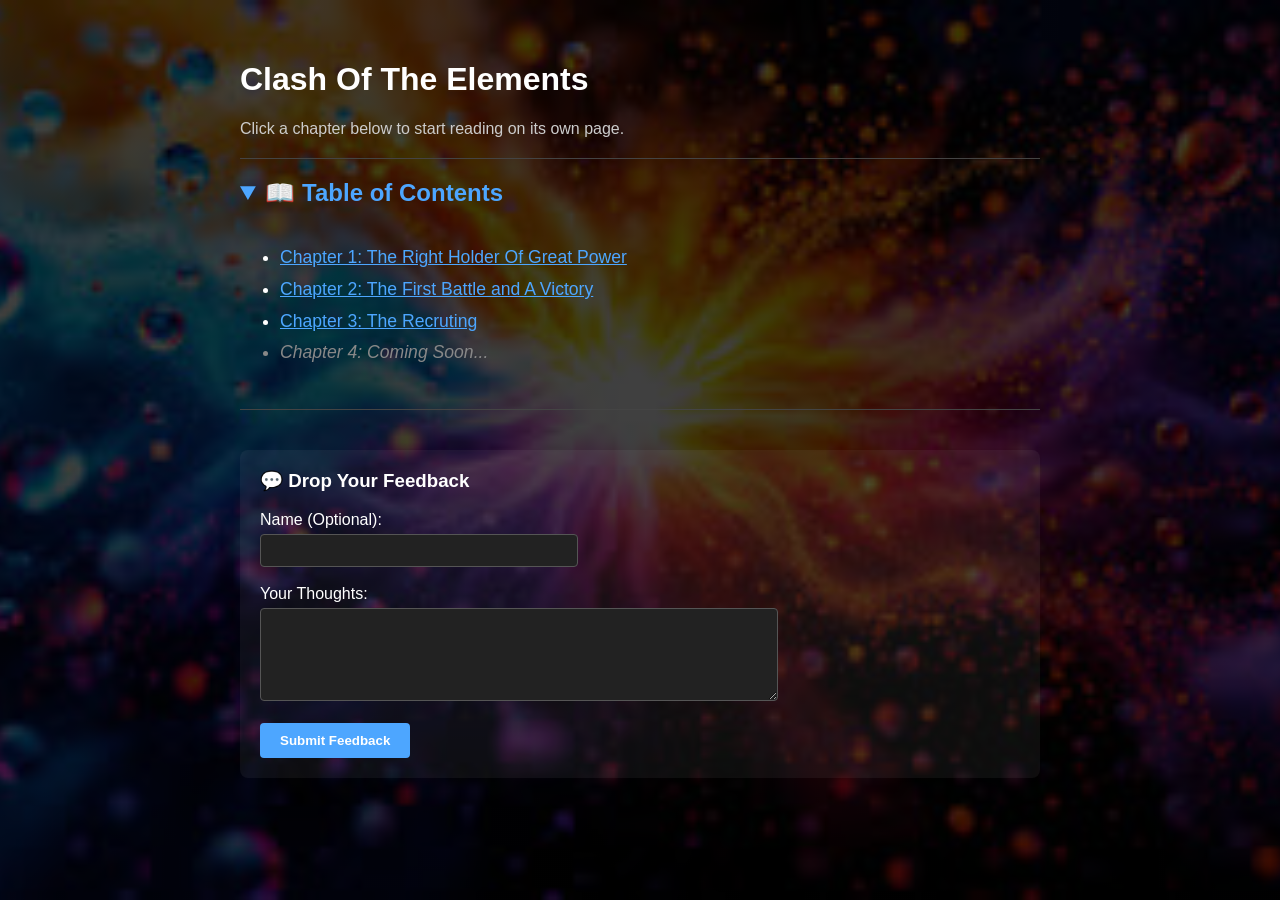
==== index.html @ 00f70141 "Initial upload of chapters 1-3" ====
<!DOCTYPE html>
<html lang="en">
<head>
    <meta charset="UTF-8">
    <title>My Story Homepage</title>
</head>
<!-- THE BACKGROUND CODE IS RIGHT HERE IN THE BODY TAG -->
<body style="
    background-image: linear-gradient(rgba(0, 0, 0, 0.75), rgba(0, 0, 0, 0.75)), url('background.jpg'); 
    background-size: cover; 
    background-position: center; 
    background-attachment: fixed; 
    color: #ffffff; 
    font-family: 'Segoe UI', Tahoma, Geneva, Verdana, sans-serif; 
    padding: 40px; 
    max-width: 800px; 
    margin: 0 auto;
">

    <h1>Clash Of The Elements</h1>
    <p style="color: #cccccc;">Click a chapter below to start reading on its own page.</p>
    <hr style="border: 0; border-top: 1px solid #444; margin: 20px 0;">

    <!-- DROPDOWN MENU -->
    <details open>
        <summary style="font-size: 1.5em; font-weight: bold; cursor: pointer; color: #4da6ff;">
            📖 Table of Contents
        </summary>
        <br>
        <nav>
            <ul style="line-height: 1.8; font-size: 1.1em;">
                <!-- Classic Blue Underlined Hyperlinks -->
                <li><a href="chapter1.html" style="color: #4da6ff;">Chapter 1: The Right Holder Of Great Power</a></li>
                <li><a href="chapter2.html" style="color: #4da6ff;">Chapter 2: The First Battle and A Victory</a></li>
                <li><a href="chapter3.html" style="color: #4da6ff;">Chapter 3: The Recruting</a></li>
                <li style="color: #888888;"><em>Chapter 4: Coming Soon...</em></li>
            </ul>
        </nav>
    </details>

    <hr style="border: 0; border-top: 1px solid #444; margin: 40px 0;">

    <!-- FEEDBACK FORM -->
    <section style="background: rgba(255, 255, 255, 0.05); padding: 20px; border-radius: 8px;">
        <h3 style="margin-top: 0;">💬 Drop Your Feedback</h3>
        <form>
            <label for="reader-name">Name (Optional):</label><br>
            <input type="text" id="reader-name" name="name" style="width: 100%; max-width: 300px; padding: 8px; margin-top: 5px; border-radius: 4px; border: 1px solid #555; background: #222; color: #fff;"><br><br>
            
            <label for="feedback-text">Your Thoughts:</label><br>
            <textarea id="feedback-text" name="feedback" rows="5" style="width: 100%; max-width: 500px; padding: 8px; margin-top: 5px; border-radius: 4px; border: 1px solid #555; background: #222; color: #fff;"></textarea><br><br>
            
            <input type="submit" value="Submit Feedback" style="background: #4da6ff; color: #fff; border: none; padding: 10px 20px; border-radius: 4px; cursor: pointer; font-weight: bold;">
        </form>
    </section>

</body>
</html>
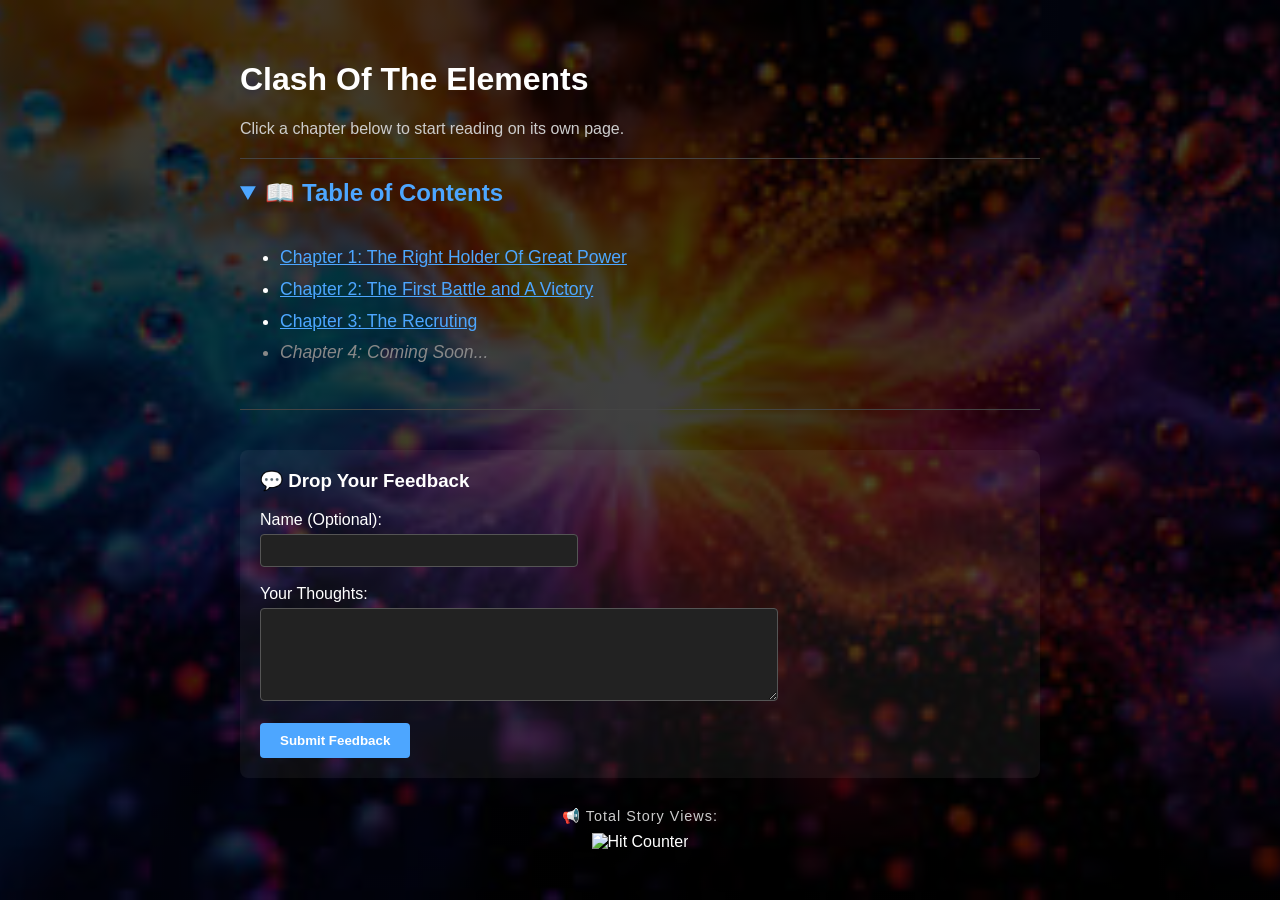
==== commit 9d7271e8: "Update index.html" ====
--- a/index.html
+++ b/index.html
@@ -53,6 +53,15 @@
             <input type="submit" value="Submit Feedback" style="background: #4da6ff; color: #fff; border: none; padding: 10px 20px; border-radius: 4px; cursor: pointer; font-weight: bold;">
         </form>
     </section>
+    <!-- LIVE VISITOR HIT COUNTER -->
+<div style="text-align: center; margin-top: 30px; margin-bottom: -35px;">
+    <p style="font-size: 0.9em; color: #cccccc; margin-bottom: 8px; font-family: sans-serif; letter-spacing: 1px;">
+        📢 Total Story Views:
+    </p>
+    <!-- Live SVG Badge Generator -->
+    <img src="https://seeyoufarm.com" alt="Hit Counter">
+</div>
+
 
 </body>
 </html>
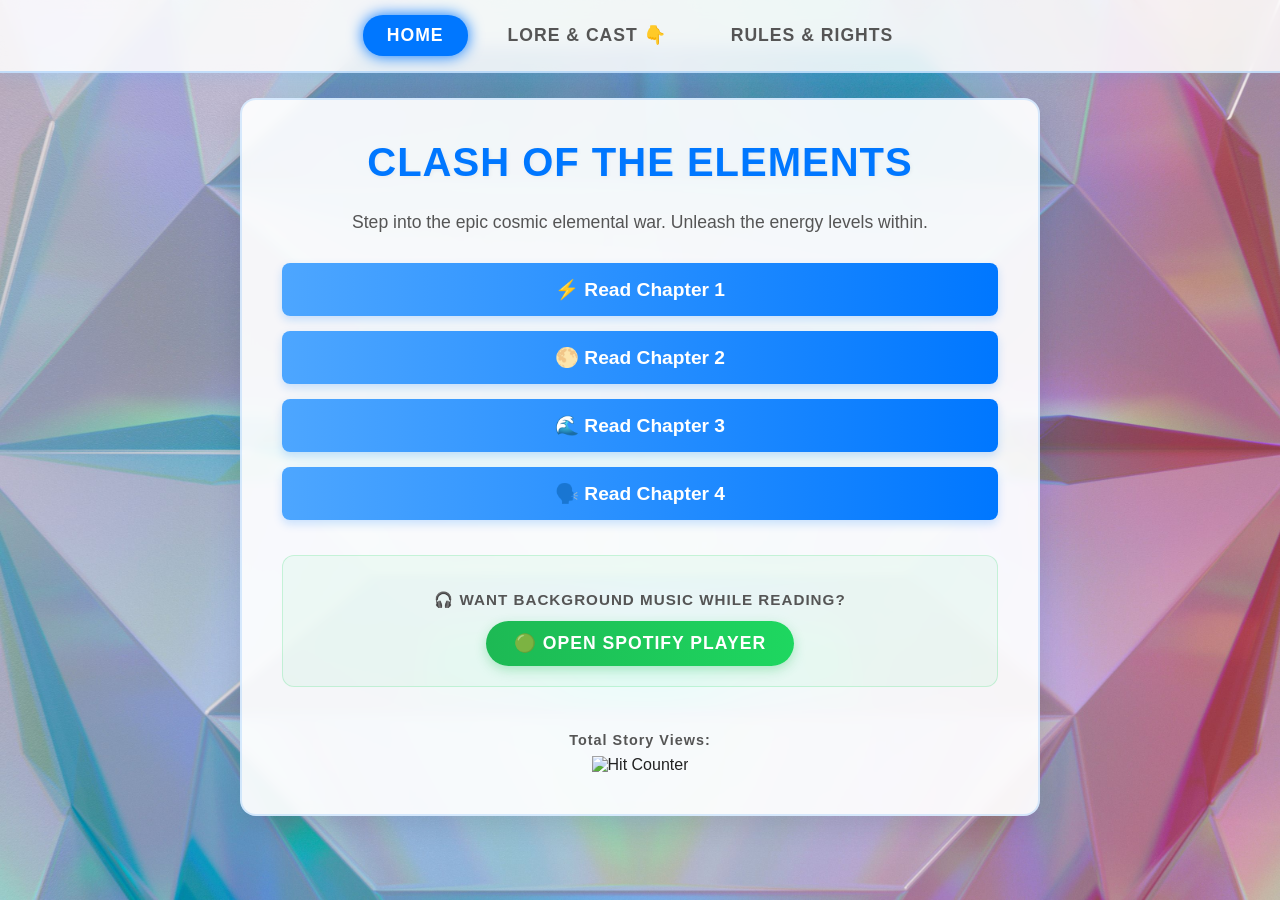
==== commit 6bf7df09: "Add files via upload" ====
--- a/index.html
+++ b/index.html
@@ -2,66 +2,214 @@
 <html lang="en">
 <head>
     <meta charset="UTF-8">
-    <title>My Story Homepage</title>
+    <meta name="viewport" content="width=device-width, initial-scale=1.0">
+    <title>Clash Of The Elements - Official Hub</title>
+    
+    <!-- 🎨 LINK TO EXTERNAL NEON CSS STYLESHEET -->
+    <link rel="stylesheet" href="style.css">
 </head>
-<!-- THE BACKGROUND CODE IS RIGHT HERE IN THE BODY TAG -->
-<body style="
-    background-image: linear-gradient(rgba(0, 0, 0, 0.75), rgba(0, 0, 0, 0.75)), url('background.jpg'); 
-    background-size: cover; 
-    background-position: center; 
-    background-attachment: fixed; 
-    color: #ffffff; 
-    font-family: 'Segoe UI', Tahoma, Geneva, Verdana, sans-serif; 
-    padding: 40px; 
-    max-width: 800px; 
-    margin: 0 auto;
-">
-
-    <h1>Clash Of The Elements</h1>
-    <p style="color: #cccccc;">Click a chapter below to start reading on its own page.</p>
-    <hr style="border: 0; border-top: 1px solid #444; margin: 20px 0;">
-
-    <!-- DROPDOWN MENU -->
-    <details open>
-        <summary style="font-size: 1.5em; font-weight: bold; cursor: pointer; color: #4da6ff;">
-            📖 Table of Contents
-        </summary>
-        <br>
-        <nav>
-            <ul style="line-height: 1.8; font-size: 1.1em;">
-                <!-- Classic Blue Underlined Hyperlinks -->
-                <li><a href="chapter1.html" style="color: #4da6ff;">Chapter 1: The Right Holder Of Great Power</a></li>
-                <li><a href="chapter2.html" style="color: #4da6ff;">Chapter 2: The First Battle and A Victory</a></li>
-                <li><a href="chapter3.html" style="color: #4da6ff;">Chapter 3: The Recruting</a></li>
-                <li style="color: #888888;"><em>Chapter 4: Coming Soon...</em></li>
-            </ul>
-        </nav>
-    </details>
-
-    <hr style="border: 0; border-top: 1px solid #444; margin: 40px 0;">
-
-    <!-- FEEDBACK FORM -->
-    <section style="background: rgba(255, 255, 255, 0.05); padding: 20px; border-radius: 8px;">
-        <h3 style="margin-top: 0;">💬 Drop Your Feedback</h3>
-        <form>
-            <label for="reader-name">Name (Optional):</label><br>
-            <input type="text" id="reader-name" name="name" style="width: 100%; max-width: 300px; padding: 8px; margin-top: 5px; border-radius: 4px; border: 1px solid #555; background: #222; color: #fff;"><br><br>
-            
-            <label for="feedback-text">Your Thoughts:</label><br>
-            <textarea id="feedback-text" name="feedback" rows="5" style="width: 100%; max-width: 500px; padding: 8px; margin-top: 5px; border-radius: 4px; border: 1px solid #555; background: #222; color: #fff;"></textarea><br><br>
-            
-            <input type="submit" value="Submit Feedback" style="background: #4da6ff; color: #fff; border: none; padding: 10px 20px; border-radius: 4px; cursor: pointer; font-weight: bold;">
-        </form>
-    </section>
-    <!-- LIVE VISITOR HIT COUNTER -->
-<div style="text-align: center; margin-top: 30px; margin-bottom: -35px;">
-    <p style="font-size: 0.9em; color: #cccccc; margin-bottom: 8px; font-family: sans-serif; letter-spacing: 1px;">
-        📢 Total Story Views:
-    </p>
-    <!-- Live SVG Badge Generator -->
-    <img src="https://seeyoufarm.com" alt="Hit Counter">
-</div>
-
+<body>
+
+    <!-- 🗺️ NAVIGATION ELEMENT TABS -->
+    <div class="nav-container">
+        <button class="tab-btn active" id="btn-home" onclick="switchTab('home')">Home</button>
+        
+        <!-- GLIDING HUB COMPONENT -->
+        <div class="dropdown">
+            <button class="tab-btn" id="btn-lore">Lore & Cast 👇</button>
+            <div class="dropdown-content">
+                <a href="#" onclick="switchTab('about-story')">About the Story</a>
+                <a href="#" onclick="switchTab('about-characters')">About the Characters</a>
+                <a href="#" onclick="switchTab('about-author')">About the Author</a>
+            </div>
+        </div>
+
+        <button class="tab-btn" id="btn-policy" onclick="switchTab('policy')">Rules & Rights</button>
+    </div>
+
+    <!-- 💎 CORE MULTI-PAGE HUB CONTENT INTERFACE -->
+    <div class="main-container">
+
+        <!-- 🏠 TAB 1: HOME PLATFORM -->
+        <div id="home" class="content-section active">
+            <h1>CLASH OF THE ELEMENTS</h1>
+            <p style="text-align: center; font-size: 1.1em; color: #555;">Step into the epic cosmic elemental war. Unleash the energy levels within.</p>
+            
+            <div class="chapter-list">
+                <a href="chapter1.html" class="chapter-link">⚡ Read Chapter 1</a>
+                <a href="chapter2.html" class="chapter-link">🌕 Read Chapter 2</a>
+                <a href="chapter3.html" class="chapter-link">🌊 Read Chapter 3</a>
+		<a href="chapter4.html" class="chapter-link">🗣️ Read Chapter 4</a>
+                
+            </div>
+                        <!-- 🟢 SPOTIFY READING MUSIC COMPONENT -->
+            <div style="text-align: center; margin-top: 35px; padding: 20px; background: rgba(30, 215, 96, 0.05); border-radius: 12px; border: 1px solid rgba(30, 215, 96, 0.2);">
+                <p style="font-size: 0.95em; color: #555555; margin-bottom: 12px; font-family: sans-serif; letter-spacing: 1px; font-weight: bold; text-transform: uppercase;">
+                    🎧 Want background music while reading?
+                </p>
+                <a href="https://spotify.com" target="_blank" style="display: inline-block; background: linear-gradient(90deg, #1db954, #1ed760); color: white; text-decoration: none; padding: 12px 28px; font-size: 1.1em; font-weight: bold; border-radius: 25px; box-shadow: 0 4px 12px rgba(29, 185, 84, 0.3); text-transform: uppercase; letter-spacing: 1px; font-family: sans-serif;">
+                    🟢 Open Spotify Player
+                </a>
+            </div>
+
+            <!-- 📢 LIVE INTEGRATED VISITOR COUNT DISPLAY -->
+            <div style="text-align: center; margin-top: 45px;">
+                <p style="font-size: 0.9em; color: #555555; margin-bottom: 8px; font-family: sans-serif; letter-spacing: 1px; font-weight: bold;">
+                    Total Story Views:
+                </p>
+                <!-- CORRECTED TRACKING VISITOR BADGE LINK -->
+                <img src="https://seeyoufarm.com" alt="Hit Counter">
+            </div>
+        </div>
+
+        <!-- 📖 TAB 2A: ABOUT THE STORY -->
+        <div id="about-story" class="content-section">
+            <h2>About the Story</h2>
+            <p><strong>The Universe is Fractured. The Gods are Awakening.</strong></p>
+            <p>For centuries, humanity lived under the illusion of peace, completely blind to the primordial currents of cosmic energy flowing right beneath their feet. That illusion shattered the moment <strong>Nathan</strong> unlocked his dormant super elemental energy. Fusing the unstable, crackling electric currents of <em>Crimson-Shock</em> with the devastating, raw volcanic heat of <em>Blaze</em>, Nathan commands a power capable of altering the fabric of reality itself. Yet, he has barely scratched the surface. Hidden deep within his bloodline lies a terrifying true potential—a Stage Two energy multiplication that remains locked, waiting for the ultimate catalyst to tear it open.</p>
+
+            <p style="color: #0077ff; font-weight: bold; margin-top: 25px;">🌌 THE COSMIC LEGEND OF PEAFURES</p>
+            <p>This is not a simple war for survival—it is an ancient puzzle set by the gods. Before time had a name, <strong>Peafures</strong>, the supreme mother deity of all creation, gave birth to two opposing forces: Aurelius, the god of absolute light, and Acheron, the god of eternal darkness. Recognizing that their clashing powers would tear the stars apart, Peafures forged a massive cosmic artifact of unimaginable authority, split it into two legendary pieces, and scattered them across the darkest coordinates of the universe. To ensure these fragments never fell into the wrong hands, she deployed <strong>Ten Alien Guardians</strong>. Identical, silent, and ancient, these cosmic sentinels stand as unmoving statues across alien worlds—perfectly peaceful to travelers, but ruthlessly lethal to anyone foolish enough to reach for the artifact.</p>
+
+            <p style="color: #0077ff; font-weight: bold; margin-top: 25px;">🕸️ THE SHADOW OF THE MASTERMIND</p>
+            <p>But the darkness has found a loophole. A mysterious, faceless Mastermind is pulling the strings from the deep void. Operating through a network of terrifying rogue elementals known as the Achelments, this mastermind seeks to hunt down the artifact pieces and rewrite reality. From the regenerating stone armor of Terra-Voss (who possesses three distinct lives granted by the dark gods) to the decaying root structures of Death-Vine, the vanguard is moving. Even now, the low-energy stealth spy known as the Gloom Spawner blends into the background of high school life completely undetected, pulling down the barrier to summon armies of thousands of Medium-class Gloomers straight into the human realm.</p>
+            
+            <p style="color: #0077ff; font-weight: bold; margin-top: 25px;">🚀 CHOOSE YOUR PATH</p>
+            <p>The countdown to a full-scale cosmic war has officially begun. Will Nathan master his volatile energies before the Achelments execute their ultimate kidnapping plot against Lyra? Can the Aurements stand united when the ultimate betrayal strikes their inner circle from within? The answers lie ahead. Navigate over to the Home Tab right now to discover the files of his elemental allies, unmask the threat profiles of his villains, and explore the sprawling cosmic adventures waiting for you in Clash Of The Elements!</p>
+        </div> <!-- CLOSES THE STORY TAB CLEANLY -->
+
+        <!-- 👥 TAB 2B: ABOUT THE CHARACTERS -->
+        <div id="about-characters" class="content-section">
+            <h2>About the Characters</h2>
+            
+            <!-- ⚡ NATHAN BLOCK -->
+            <div style="background: rgba(77, 166, 255, 0.05); padding: 25px; border-radius: 12px; border: 1px solid rgba(77,166,255,0.2); margin-bottom: 30px;">
+                <h3 style="color: #0077ff; margin-top: 0; font-size: 1.8em; letter-spacing: 1px;">⚡ NATHAN</h3>
+                <p><strong>Character Profile:</strong> A quiet 7th grader until unlocking supernatural powers, saving the world is in his hands.</p>
+                
+                <p style="font-weight: bold; color: #4da6ff; text-transform: uppercase; margin-top: 20px;">⚡ CRIMSON-SHOCK (Thunder Powers - Unlocked)</p>
+                <ul style="list-style: none; padding-left: 0; line-height: 1.8;">
+                    <li>🔴 Thunderbolt</li>
+                    <li>🔴 Thunder Rain</li>
+                    <li>🔴 Thunder Devourer (Lightning Ball)</li>
+                    <li>🔴 Thunder Shock</li>
+                    <li>🔴 Summon: Thunder Eagle</li>
+                </ul>
+
+                <p style="font-weight: bold; color: #ff5533; text-transform: uppercase; margin-top: 25px;">🔥 BLAZE (Fire Powers - Unlocked)</p>
+                <ul style="list-style: none; padding-left: 0; line-height: 1.8;">
+                    <li>🔥 Fiery Chain</li>
+                    <li>🔥 Rapid multiple fireballs</li>
+                    <li>🔥 Massive Fireball</li>
+                    <li>🔥 Lava Devourer</li>
+                    <li>🔥 Fire Dragon</li>
+                    <li>🔥 Summon: Fire Dragon</li>
+                </ul>
+            </div>
+
+                   <!-- 🌊 KIRA BLOCK -->
+        <div style="background: rgba(77, 166, 255, 0.05); padding: 25px; border-radius: 12px; border: 1px solid rgba(77,166,255,0.2); margin-bottom: 30px;">
+            <h3 style="color: #4da6ff; margin-top: 0; font-size: 1.8em; letter-spacing: 1px;">🌊 KIRA / LUMEN & RIPTIDE</h3>
+            <p><strong>Character Profile:</strong> A powerful 9th grader who stands as the absolute powerhouse and unbreakable tank of the Aurements. Kira commands massive physical endurance and heavy defensive control to shield her inner circle.</p>
+            
+            <p style="font-weight: bold; color: #ffae19; text-transform: uppercase; margin-top: 20px;">✨ FORM 1: LUMEN (Light Form)</p>
+            <ul style="list-style: none; padding-left: 0; line-height: 1.8;">
+                <li>☀️ <strong>Solar Ray Burst</strong> – Wide flash of light that instantly blinds surrounding Gloomers and disrupts their senses.</li>
+                <li>☀️ <strong>Photonic Searing Beam</strong> – Highly concentrated, continuous laser beam that burns through incoming projectiles.</li>
+                <li>☀️ <strong>Visi-Glasses Overdrive</strong> – Custom orange tactical gear used to see hidden spies and track low-energy summoners.</li>
+                <li>☀️ <strong>Light-Shot Barrage</strong> – Fires compressed bullets of solid light from her fingertips like an automatic pulse rifle.</li>
+                <li>☀️ <strong>Prism Shield Sphere</strong> – Reflective dome of hard-light photons that anchors around the team to block environmental strikes.</li>
+                <li>☀️ <strong>Solid Light Rod</strong> – Manifests a heavy staff of dense light energy used as a high-impact melee weapon to shatter shields.</li>
+            </ul>
+
+            <p style="font-weight: bold; color: #0077ff; text-transform: uppercase; margin-top: 25px;">🌊 FORM 2: RIPTIDE (Water Form)</p>
+            <ul style="list-style: none; padding-left: 0; line-height: 1.8;">
+                <li>🔵 <strong>Geyser Eruption</strong> – Erupts high-pressure water columns violently out of the ground directly beneath enemy formations.</li>
+                <li>🔵 <strong>Hydro-Bubble Containment</strong> – Traps threat targets inside spheres of pressurized water, holding them entirely immobile.</li>
+                <li>🔵 <strong>Water Tsunami</strong> – A massive, sweeping tidal wave wall that crushes obstacles and cleans out enemy sectors.</li>
+                <li>🔵 <strong>Torrential Water Beam</strong> – High-velocity stream from her palms that cuts through heavy physical structures like industrial steel.</li>
+            </ul>
+        </div>
+
+        <!-- 🌕 KAGE BLOCK -->
+        <div style="background: rgba(77, 166, 255, 0.05); padding: 25px; border-radius: 12px; border: 1px solid rgba(77,166,255,0.2); margin-bottom: 30px;">
+            <h3 style="color: #9933ff; margin-top: 0; font-size: 1.8em; letter-spacing: 1px;">🌕 KAGE / MOONDUST</h3>
+            <p><strong>Character Profile:</strong> Nathan’s absolute rival in everything from academics to combat. Kage has a cold, calculating mind and a brilliant tactical awareness, pushing his celestial powers with absolute precision.</p>
+            
+            <p style="font-weight: bold; color: #b366ff; text-transform: uppercase; margin-top: 20px;">✨ FORM 1: MOONDUST (Moon Form)</p>
+            <ul style="list-style: none; padding-left: 0; line-height: 1.8;">
+                <li>🌕 <strong>Lunar Particle Array</strong> – Sweeping wave of glittery, sharp silver dust that forms explosive fields to shred projectiles.</li>
+                <li>🌕 <strong>Eclipse Dome Containment</strong> – Solid spherical shield of moonlight that isolates targets or guards his entire squad.</li>
+                <li>🌕 <strong>Blinding Moon-Light Ray</strong> – Pierces through dark elemental walls while flash-blinding enemy eyes instantly.</li>
+                <li>🌕 <strong>Erupting Lunar Spikes</strong> – Channels power down to force sharp fragments of moon stone to erupt violently upward.</li>
+                <li>🌕 <strong>Moon Shadow Phase</strong> – Blends with the night to phase through solid walls and slide behind enemy lines.</li>
+                <li>🌕 <strong>Summon: Eternal Moon Bear</strong> – Manifests a giant, towering astral bear to tank heavy boss assaults and shatter groups.</li>
+            </ul>
+        </div>
+
+        <!-- 🐈‍⬛ TAIMEN BLOCK (RESTORED!) -->
+        <div style="background: rgba(77, 166, 255, 0.05); padding: 25px; border-radius: 12px; border: 1px solid rgba(77,166,255,0.2); margin-bottom: 30px;">
+            <h3 style="color: #333333; margin-top: 0; font-size: 1.8em; letter-spacing: 1px;">🐈‍⬛ TAIMEN</h3>
+            <p><strong>Character Profile:</strong> A lazy but highly supportive member of the team. Taimen might be a relaxed slacker in class, but he acts as an absolute backup vanguard general the second his allies are in danger.</p>
+            
+            <p style="font-weight: bold; color: #555555; text-transform: uppercase; margin-top: 20px;">🖤 SHADOW (Shadow Powers - Unlocked)</p>
+            <ul style="list-style: none; padding-left: 0; line-height: 1.8;">
+                <li>🖤 Summon: Dark Eagle</li>
+                <li>🖤 Summon: Dark Tiger</li>
+                <li>🖤 Summon: Dark Rabbits</li>
+                <li>🖤 Summon: Dark Whale</li>
+                <li>🖤 Shadow Fingers</li>
+                <li>🖤 Shadow Dome</li>
+                <li>🖤 Shadow Void</li>
+            </ul>
+        </div>
+
+        <!-- 🪐 HAZEL / NOVA-PULL BLOCK -->
+        <div style="background: rgba(77, 166, 255, 0.05); padding: 25px; border-radius: 12px; border: 1px solid rgba(77,166,255,0.2); margin-bottom: 30px;">
+            <h3 style="color: #ff66cc; margin-top: 0; font-size: 1.8em; letter-spacing: 1px;">🪐 HAZEL</h3>
+            <p><strong>Character Profile:</strong> An incredibly bubbly and playful girl whose tendency to lose focus sometimes prevents her from unlocking her true, immense potential on the battlefield.</p>
+            
+            <p style="font-weight: bold; color: #ff3399; text-transform: uppercase; margin-top: 20px;">🪐 NOVA-PULL (Gravity Manipulation - Unlocked)</p>
+            <ul style="list-style: none; padding-left: 0; line-height: 1.8;">
+                <li>💖 Gravity Punch</li>
+                <li>💖 Gravity Kick</li>
+                <li>💖 Max Gravity</li>
+                <li>💖 Min Gravity</li>
+                <li>💖 Gravity Lift</li>
+                <li>💖 Gravity Throw</li>
+            </ul>
+        </div>
+    </div> <!-- This closes the characters tab block perfectly -->
+
+    <!-- ✍️ TAB 2C: ABOUT THE AUTHOR -->
+    <div id="about-author" class="content-section">
+        <h2>About the Author</h2>
+        <p>Welcome to the official hub of the creator, writing under the legendary pen name <strong>Nizkar Storm</strong>.</p>
+        <p>I am dedicating my absolute lock-in focus to expanding this universe, upgrading its system codes, and relentlessly polishing the elemental archive details for my readers.</p>
+        <p><strong>Announcements:</strong> Chapter 4 is officially live and ready to read! Looking ahead to our first anniversary milestone, if our cosmic story gains fame across the globe, I will be dropping an official Face Reveal and sharing my true identity details right here on this tab! Stay locked in.</p>
+<p>⚡ Subscribe to my official YouTube Channel for live updates and lore drops: 
+   <a href="https://youtube.com/@mamtasharma3942?si=COr9Cs5odlkuRk3N" target="_blank" style="color: #0077ff; font-weight: bold; text-decoration: underline;">
+      Nizkar Storm Official Channel
+   </a>
+</p>
+
+    </div>
+
+    <!-- ⚖️ TAB 3: RULES PROTECTION -->
+    <div id="policy" class="content-section">
+        <h2>Rules & Rights Protection</h2>
+        <p><strong>Copyright © 2026 Clash Of The Elements. All Rights Reserved.</strong></p>
+        <p>All story chapters, character design profiles, Stage Two concepts, and core mechanics are the exclusive creative property of the author, writing under the official pen name Nizkar Storm.</p>
+        <p>No unauthorized re-uploads, digital scraping, or secondary distribution is permitted on any platform without direct author/parental authorization.</p>
+
+    </div>
+
+</div> <!-- This closes the main container layout grid cleanly -->
+
+<!-- ⚙️ LINK TO YOUR EXTERNAL JAVASCRIPT ENGINE -->
+<script src="script.js"></script>
+<!--Hi! I am 11, and we are working on my static story website. It launched on June 12th with 3 chapters. Chapter 4 drops on my birthday, July 3rd! Here is where we left off: [PASTE YOUR LATEST CODE HERE]-->
 
 </body>
 </html>
+
--- a/style.css
+++ b/style.css
@@ -0,0 +1,186 @@
+/* 🪐 1. HIGH-ENERGY LIGHT BACKGROUND IMAGE Layout */
+body {
+    margin: 0;
+    font-family: 'Segoe UI', Roboto, Helvetica, Arial, sans-serif;
+    background: url('light-bg.jpg') no-repeat center center fixed;
+    background-size: cover;
+    color: #222222;
+    transition: all 0.3s ease;
+}
+
+/* ⚡ 2. NEON LIGHT NAVIGATION BAR BACKGROUND */
+.nav-container {
+    background: rgba(255, 255, 255, 0.85);
+    backdrop-filter: blur(8px);
+    box-shadow: 0 4px 15px rgba(77, 166, 255, 0.15);
+    position: sticky;
+    top: 0;
+    z-index: 1000;
+    display: flex;
+    justify-content: center;
+    align-items: center;
+    padding: 15px 0;
+    border-bottom: 2px solid rgba(77, 166, 255, 0.3);
+}
+
+.tab-btn {
+    background: none;
+    border: none;
+    padding: 10px 24px;
+    font-size: 1.1em;
+    font-weight: bold;
+    color: #555555;
+    cursor: pointer;
+    border-radius: 20px;
+    margin: 0 8px;
+    transition: all 0.2s ease-in-out;
+    text-transform: uppercase;
+    letter-spacing: 1px;
+    display: inline-flex;
+    align-items: center;
+}
+
+/* Neon blue hover glow */
+.tab-btn:hover {
+    color: #ffffff;
+    background: #4da6ff;
+    box-shadow: 0 0 12px #4da6ff;
+}
+
+/* Active Tab Glow Status */
+.tab-btn.active {
+    color: #ffffff;
+    background: #0077ff;
+    box-shadow: 0 0 15px #0077ff;
+}
+
+/* 🛠️ 3. GLIDE-OVER AUTOMATIC DROPDOWN STRUCTURING */
+.dropdown {
+    position: relative;
+    display: inline-block;
+}
+
+/* Hidden Menu Box by default */
+.dropdown-content {
+    display: none;
+    position: absolute;
+    background-color: rgba(255, 255, 255, 0.95);
+    backdrop-filter: blur(10px);
+    min-width: 220px;
+    box-shadow: 0px 8px 24px rgba(0, 119, 255, 0.15);
+    border-radius: 12px;
+    border: 2px solid rgba(77, 166, 255, 0.2);
+    z-index: 1;
+    overflow: hidden;
+    margin-top: 5px;
+    left: 50%;
+    transform: translateX(-50%);
+}
+
+/* Internal Links within the custom dropdown list */
+.dropdown-content a {
+    color: #333333;
+    padding: 12px 20px;
+    text-decoration: none;
+    display: block;
+    font-weight: bold;
+    font-size: 0.95em;
+    transition: all 0.2s ease;
+    text-align: left;
+}
+
+/* Hover animation over single list elements */
+.dropdown-content a:hover {
+    background-color: #4da6ff;
+    color: white;
+    padding-left: 26px; 
+}
+
+/* Automatically reveal hidden menu box on cursor drag/glide */
+.dropdown:hover .dropdown-content {
+    display: block;
+    animation: fadeInShort 0.2s ease;
+}
+
+@keyframes fadeInShort {
+    from { opacity: 0; transform: translate(-50%, 5px); }
+    to { opacity: 1; transform: translate(-50%, 0); }
+}
+
+/* 📦 4. CONTAINER DISPLAY FOR SECTIONS */
+.main-container {
+    max-width: 800px;
+    margin: 5px auto;
+    padding: 20px;
+}
+
+.content-section {
+    background: rgba(255, 255, 255, 0.92);
+    backdrop-filter: blur(5px);
+    padding: 40px;
+    border-radius: 16px;
+    box-shadow: 0 10px 30px rgba(0,0,0,0.1);
+    border: 2px solid rgba(77, 166, 255, 0.2);
+    display: none; 
+}
+
+/* Sliding content visual execution */
+.content-section.active {
+    display: block;
+    animation: slideUp 0.4s cubic-bezier(0.175, 0.885, 0.32, 1.275);
+}
+
+@keyframes slideUp {
+    from { opacity: 0; transform: translateY(20px); }
+    to { opacity: 1; transform: translateY(0); }
+}
+
+/* ⚔️ CORE HEADING DESIGNS */
+h1 {
+    font-size: 2.5em;
+    color: #0077ff;
+    text-shadow: 1px 1px 4px rgba(0,0,0,0.05);
+    margin-top: 0;
+    text-align: center;
+    letter-spacing: 1px;
+}
+
+h2 {
+    color: #0077ff;
+    border-left: 5px solid #4da6ff;
+    padding-left: 10px;
+    margin-top: 0;
+    margin-bottom: 20px;
+}
+
+/* 🔥 ACTION CHAPTER LINKS BLOCK */
+.chapter-list {
+    display: flex;
+    flex-direction: column;
+    gap: 15px;
+    margin-top: 30px;
+}
+
+.chapter-link {
+    display: block;
+    text-align: center;
+    padding: 15px;
+    background: linear-gradient(90deg, #4da6ff, #0077ff);
+    color: white;
+    text-decoration: none;
+    border-radius: 8px;
+    font-weight: bold;
+    font-size: 1.2em;
+    box-shadow: 0 4px 10px rgba(0, 119, 255, 0.2);
+    transition: all 0.2s ease;
+}
+
+.chapter-link:hover {
+    transform: scale(1.02);
+    box-shadow: 0 6px 20px rgba(0, 119, 255, 0.4);
+}
+
+/* 🌟 FORCES ACTIVE TABS TO SHOW */
+.content-section.active {
+    display: block !important;
+}
